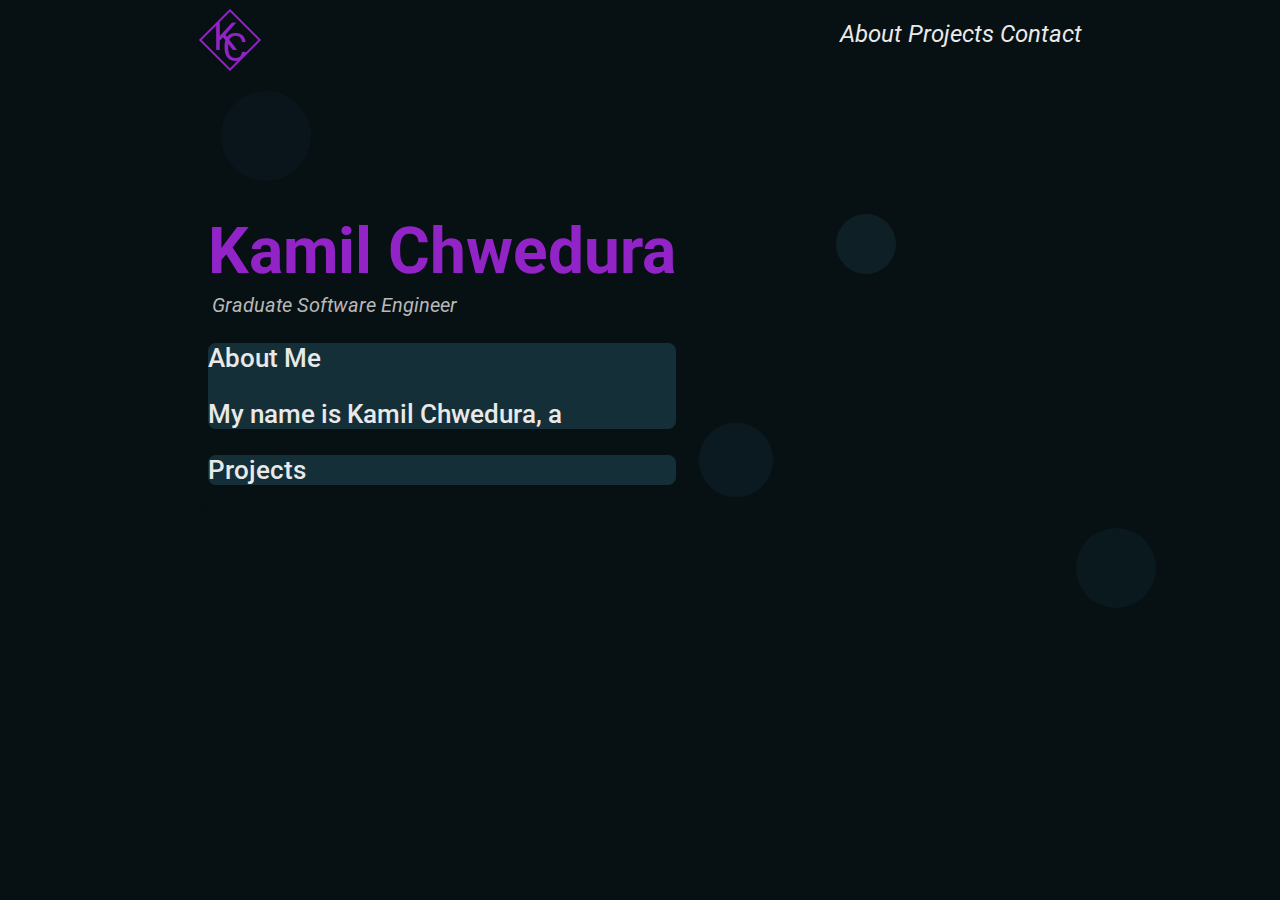
==== Portfolio/newindex.html @ 3097442c "Design Overhaul" ====
<!DOCTYPE html>
<html>
    <head>
        <title>Kamil's Portfolio</title>

        <link rel="stylesheet" href="css/dynamicstyling.css">
        <link rel="stylesheet" href="css/bubbles.css">

        <!-- Import "Roboto" Font -->
        <link rel="preconnect" href="https://fonts.googleapis.com">
        <link rel="preconnect" href="https://fonts.gstatic.com" crossorigin>
        <link href="https://fonts.googleapis.com/css2?family=Roboto:ital,wght@0,400;0,500;0,900;1,400;1,500;1,900&display=swap" rel="stylesheet">
    </head>
    <noscript>Looks like Javascript is disabled on your browsers, some website features may be missing or not working.</noscript>
    <body>
        <!-- Navigation Bar Div -->
        <img src="images/logo.png" class="logo">
        <div id="navbar">
            <a href="#about">About</a>
            <a href="#projects">Projects</a>
            <a href="#contact">Contact</a>
        </div>

        <!-- Inner Div, contains all main information -->
        <div id="innerDiv">
            <div id="intro">
                <h1 class="nameHighlight slideRight">Kamil Chwedura</h1>
                <h2 class="subtext slideRight">Graduate Software Engineer</h2>
            </div>
            
            <div id="about">
                <p>About Me</p>
                My name is Kamil Chwedura, a 
            </div>

            <div id="projects">
                <p>Projects</p>
                <p></p>
            </div>
            
            <div id="contact">

            </div>
        </div>

        <!-- Footer Bar Div -->
        <div id="footer">

        </div>

        <!-- Bubbling Effect -->
        <!-- Thanks to Asad Saeeduddin on StackOverflow for the demo: https://stackoverflow.com/a/13953712/9717264-->
        <div class="bubble x1"></div>
        <div class="bubble x2"></div>
        <div class="bubble x3"></div>
        <div class="bubble x4"></div>
        <div class="bubble x5"></div>

    </body>
</html>
---- Portfolio/css/dynamicstyling.css ----
/*
    Colour Palette
    Background: #071013
    Div Background: #152f38
    Text: #E9E9E9
    Highlights: #9223c6
    Subtext: #B8B8B8
*/

/* Defaults */
body {
    background-color: #071013;
    /* Set the default font to be "Roboto" Medium 500 Platinum*/
    font-family: "Roboto", sans-serif;
    font-weight: 500;
    font-style: normal;
    font-size: 26px;
    color: #E9E9E9;
    overflow: hidden;
}

div{
    background-color: #152f38;
    border-radius: 8px;
    margin: 8px;
}

/* Text Styling */
.nameHighlight {
    font-size: 64px;
    margin: 0;    
    color: #9223c6;
}

.highlighted{
    color: #9223c6;
}

.subtext{
    font-weight: 400;
    font-style: italic;
    font-size:20px;
    margin: 4px;
    color: #B8B8B8;
}

/* Div Styling */
/* Making an exception to inner and nav Divs for background colour*/
#innerDiv{
    background-color: #071013;
}
#navbar {
    background-color: #071013;
}
#intro {
    background-color: #071013;
}

/* Image Styling */
.logo {
    width: 64px;

    margin-left: 15%;
}

/* Navigation Bar Styling */
/* Desktop Styling */
@media screen and (min-width:1024px){
    #navbar {
        margin-top: 12px;
        margin-right: 15%;
        float: right;
        /* Text Styling */
        font-weight: 400;
        font-style: italic;
        font-size: 24px;
    }
    #navbar a {
        color: #E9E9E9;
        text-decoration: none;
        transition: color 0.3s ease;
    }
    #navbar a:hover{
        color: #9223c6;
    }
}
/* Mobile Styling */
@media screen and (max-width:1000px){

}

/* Inner Div Styling */
/* Desktop Styling */
@media screen and (min-width:1024px){
    #innerDiv{
        position: fixed;
        margin-top: 10%;
        margin-left: 15%;
    }
}
/* Mobile Styling */
@media screen and (max-width:1000px){

}

/* Animations */
.slideRight {
    animation: slideright 1.25s;
}
@keyframes slideright {
    from{
        margin-left: -200%;
        left: 300%;
    }
    to {
        margin-left: 0%;
        left: 100%;
    }
}
.slideLeft {
    animation: slideleft 1.25s;
}
@keyframes slideleft {
    from{
        margin-left: 400%;
        left: 300%;
    }
    to {
        margin-left: 0%;
        left: 100%;
    }
}
---- Portfolio/css/bubbles.css ----
.bubble{
    width: 100px;
    height: 100px;
    background: #152f38;
    border-radius: 200px;
    -moz-border-radius: 200px;
    -webkit-border-radius: 200px;
    position: relative;
}

.x1 {
    left: 200px;
    -webkit-transform: scale(0.9);
    -moz-transform: scale(0.9);
    transform: scale(0.9);
    opacity: 0.2;
    -webkit-animation: moveclouds 15s linear infinite, sideWays 4s ease-in-out infinite alternate;
    -moz-animation: moveclouds 15s linear infinite, sideWays 4s ease-in-out infinite alternate;
    -o-animation: moveclouds 15s linear infinite, sideWays 4s ease-in-out infinite alternate;
}

.x2 {
    left: 800px;
    -webkit-transform: scale(0.6);
    -moz-transform: scale(0.6);
    transform: scale(0.6);
    opacity: 0.5;
    -webkit-animation: moveclouds 25s linear infinite, sideWays 5s ease-in-out infinite alternate;
    -moz-animation: moveclouds 25s linear infinite, sideWays 5s ease-in-out infinite alternate;
    -o-animation: moveclouds 25s linear infinite, sideWays 5s ease-in-out infinite alternate;
}
.x3 {
    left: 1550px;
    -webkit-transform: scale(0.8);
    -moz-transform: scale(0.8);
    transform: scale(0.8);
    opacity: 0.3;
    -webkit-animation: moveclouds 20s linear infinite, sideWays 4s ease-in-out infinite alternate;
    -moz-animation: moveclouds 20s linear infinite, sideWays 4s ease-in-out infinite alternate;
    -o-animation: moveclouds 20s linear infinite, sideWays 4s ease-in-out infinite alternate;
}
.x4 {
    left: 670px;
    -webkit-transform: scale(0.75);
    -moz-transform: scale(0.75);
    transform: scale(0.75);
    opacity: 0.35;
    -webkit-animation: moveclouds 18s linear infinite, sideWays 2s ease-in-out infinite alternate;
    -moz-animation: moveclouds 18s linear infinite, sideWays 2s ease-in-out infinite alternate;
    -o-animation: moveclouds 18s linear infinite, sideWays 2s ease-in-out infinite alternate;
}
.x5 {
    left: 1050px;
    -webkit-transform: scale(0.8);
    -moz-transform: scale(0.8);
    transform: scale(0.8);
    opacity: 0.3; 
    -webkit-animation: moveclouds 7s linear infinite, sideWays 1s ease-in-out infinite alternate;
    -moz-animation: moveclouds 7s linear infinite, sideWays 1s ease-in-out infinite alternate;
    -o-animation: moveclouds 7s linear infinite, sideWays 1s ease-in-out infinite alternate;
}
@-webkit-keyframes moveclouds { 
    0% { 
        top: 500px;
    }
    100% { 
        top: -500px;
    }
}

@-webkit-keyframes sideWays { 
    0% { 
        margin-left:0px;
    }
    100% { 
        margin-left:50px;
    }
}

@-moz-keyframes moveclouds {     
    0% { 
        top: 500px;
    }

    100% { 
        top: -500px;
    }
}

@-moz-keyframes sideWays {
    0% {
        margin-left:0px;
    }
    100% {
        margin-left:50px;
    }
}
@-o-keyframes moveclouds {
    0% { 
        top: 500px;
    }
    100% { 
        top: -500px;
    }
}

@-o-keyframes sideWays {
    0% {
        margin-left:0px;
    }
    100% {
        margin-left:50px;
    }
}
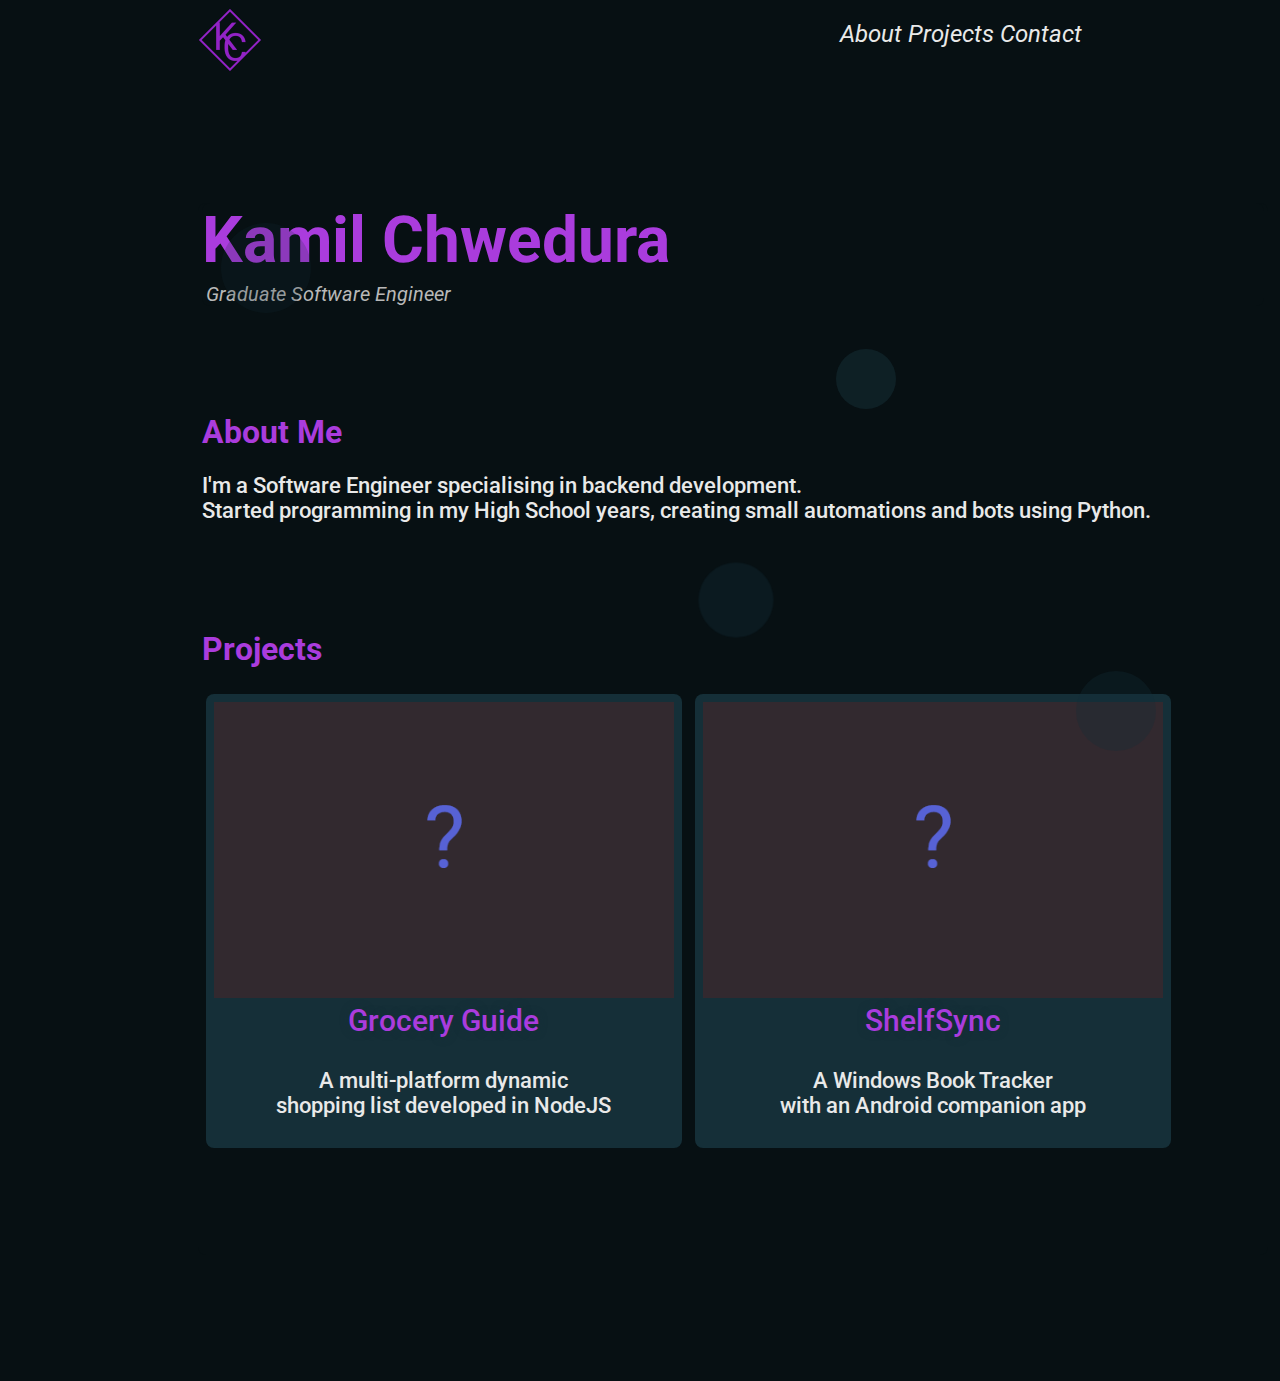
==== commit bed041ee: "Project Showcase" ====
--- a/Portfolio/newindex.html
+++ b/Portfolio/newindex.html
@@ -15,27 +15,38 @@
     <body>
         <!-- Navigation Bar Div -->
         <img src="images/logo.png" class="logo">
-        <div id="navbar">
+        <div id="navbar" class="divBackground">
             <a href="#about">About</a>
             <a href="#projects">Projects</a>
             <a href="#contact">Contact</a>
         </div>
 
         <!-- Inner Div, contains all main information -->
-        <div id="innerDiv">
-            <div id="intro">
-                <h1 class="nameHighlight slideRight">Kamil Chwedura</h1>
+        <div id="innerDiv" class="divBackground">
+            <div id="intro" class="divBackground">
+                <h1 class="nameText highlighted slideRight">Kamil Chwedura</h1>
                 <h2 class="subtext slideRight">Graduate Software Engineer</h2>
             </div>
-            
+        
             <div id="about">
-                <p>About Me</p>
-                My name is Kamil Chwedura, a 
+                <h1 class="topicText highlighted">About Me</h1>
+                <p>I'm a Software Engineer specialising in backend development.<br>
+                    Started programming in my High School years, creating small automations and bots using Python.
+                </p>
             </div>
 
             <div id="projects">
-                <p>Projects</p>
-                <p></p>
+                <h1 class="topicText highlighted">Projects</h1>
+                <div id="project">
+                    <img src="images/noimage.png" class="projectImage">
+                    <p class="projectTitle">Grocery Guide</p>
+                    <p class="projectDesc">A multi-platform dynamic <br>shopping list developed in NodeJS</p>
+                </div>
+                <div id="project">
+                    <img src="images/noimage.png" class="projectImage">
+                    <p class="projectTitle">ShelfSync</p>
+                    <p class="projectDesc">A Windows Book Tracker<br>with an Android companion app</p>
+                </div>
             </div>
             
             <div id="contact">
@@ -45,9 +56,6 @@
 
         <!-- Footer Bar Div -->
         <div id="footer">
-
-        </div>
-
         <!-- Bubbling Effect -->
         <!-- Thanks to Asad Saeeduddin on StackOverflow for the demo: https://stackoverflow.com/a/13953712/9717264-->
         <div class="bubble x1"></div>
@@ -55,6 +63,6 @@
         <div class="bubble x3"></div>
         <div class="bubble x4"></div>
         <div class="bubble x5"></div>
-
+        </div>
     </body>
 </html>--- a/Portfolio/css/dynamicstyling.css
+++ b/Portfolio/css/dynamicstyling.css
@@ -3,7 +3,7 @@
     Background: #071013
     Div Background: #152f38
     Text: #E9E9E9
-    Highlights: #9223c6
+    Highlights: #aa3cdd
     Subtext: #B8B8B8
 */
 
@@ -14,26 +14,21 @@
     font-family: "Roboto", sans-serif;
     font-weight: 500;
     font-style: normal;
-    font-size: 26px;
+    font-size: 22px;
     color: #E9E9E9;
-    overflow: hidden;
 }
 
 div{
-    background-color: #152f38;
+    /*background-color: #152f38;*/
     border-radius: 8px;
-    margin: 8px;
+    margin: 4px;
+    margin-bottom: 10%;
 }
 
 /* Text Styling */
-.nameHighlight {
+.nameText {
     font-size: 64px;
     margin: 0;    
-    color: #9223c6;
-}
-
-.highlighted{
-    color: #9223c6;
 }
 
 .subtext{
@@ -44,15 +39,17 @@
     color: #B8B8B8;
 }
 
+.topicText {
+    font-size: 32px;
+}
+
+.highlighted{
+    color: #aa3cdd;
+}
+
 /* Div Styling */
 /* Making an exception to inner and nav Divs for background colour*/
-#innerDiv{
-    background-color: #071013;
-}
-#navbar {
-    background-color: #071013;
-}
-#intro {
+.divBackground{
     background-color: #071013;
 }
 
@@ -61,6 +58,32 @@
     width: 64px;
 
     margin-left: 15%;
+}
+
+#footer {
+    position: fixed;
+    bottom: 0;
+}
+
+/* Project Div Styling */
+#project {
+    display: inline-block;
+    background-color: #152f38;
+    width: fit-content;
+    padding: 8px;
+    text-align: center;
+}
+.projectTitle {
+    margin-top: 0;
+    font-size: 30px;
+    color: #aa3cdd;
+    text-shadow: 0px 0px 8px #152f38;
+}
+.projectDesc {
+    margin-top: 0;
+}
+.projectImage {
+    width: 460px;
 }
 
 /* Navigation Bar Styling */
@@ -81,7 +104,7 @@
         transition: color 0.3s ease;
     }
     #navbar a:hover{
-        color: #9223c6;
+        color: #aa3cdd;
     }
 }
 /* Mobile Styling */
@@ -93,7 +116,6 @@
 /* Desktop Styling */
 @media screen and (min-width:1024px){
     #innerDiv{
-        position: fixed;
         margin-top: 10%;
         margin-left: 15%;
     }
--- a/Portfolio/css/bubbles.css
+++ b/Portfolio/css/bubbles.css
@@ -3,63 +3,41 @@
     height: 100px;
     background: #152f38;
     border-radius: 200px;
-    -moz-border-radius: 200px;
-    -webkit-border-radius: 200px;
     position: relative;
 }
 
 .x1 {
     left: 200px;
-    -webkit-transform: scale(0.9);
-    -moz-transform: scale(0.9);
     transform: scale(0.9);
     opacity: 0.2;
-    -webkit-animation: moveclouds 15s linear infinite, sideWays 4s ease-in-out infinite alternate;
-    -moz-animation: moveclouds 15s linear infinite, sideWays 4s ease-in-out infinite alternate;
-    -o-animation: moveclouds 15s linear infinite, sideWays 4s ease-in-out infinite alternate;
+    animation: moveclouds 15s linear infinite, sideWays 4s ease-in-out infinite alternate;
 }
 
 .x2 {
     left: 800px;
-    -webkit-transform: scale(0.6);
-    -moz-transform: scale(0.6);
     transform: scale(0.6);
     opacity: 0.5;
-    -webkit-animation: moveclouds 25s linear infinite, sideWays 5s ease-in-out infinite alternate;
-    -moz-animation: moveclouds 25s linear infinite, sideWays 5s ease-in-out infinite alternate;
-    -o-animation: moveclouds 25s linear infinite, sideWays 5s ease-in-out infinite alternate;
+    animation: moveclouds 25s linear infinite, sideWays 5s ease-in-out infinite alternate;
 }
 .x3 {
     left: 1550px;
-    -webkit-transform: scale(0.8);
-    -moz-transform: scale(0.8);
     transform: scale(0.8);
     opacity: 0.3;
-    -webkit-animation: moveclouds 20s linear infinite, sideWays 4s ease-in-out infinite alternate;
-    -moz-animation: moveclouds 20s linear infinite, sideWays 4s ease-in-out infinite alternate;
-    -o-animation: moveclouds 20s linear infinite, sideWays 4s ease-in-out infinite alternate;
+    animation: moveclouds 20s linear infinite, sideWays 4s ease-in-out infinite alternate;
 }
 .x4 {
     left: 670px;
-    -webkit-transform: scale(0.75);
-    -moz-transform: scale(0.75);
     transform: scale(0.75);
     opacity: 0.35;
-    -webkit-animation: moveclouds 18s linear infinite, sideWays 2s ease-in-out infinite alternate;
-    -moz-animation: moveclouds 18s linear infinite, sideWays 2s ease-in-out infinite alternate;
-    -o-animation: moveclouds 18s linear infinite, sideWays 2s ease-in-out infinite alternate;
+    animation: moveclouds 18s linear infinite, sideWays 2s ease-in-out infinite alternate;
 }
 .x5 {
     left: 1050px;
-    -webkit-transform: scale(0.8);
-    -moz-transform: scale(0.8);
     transform: scale(0.8);
     opacity: 0.3; 
-    -webkit-animation: moveclouds 7s linear infinite, sideWays 1s ease-in-out infinite alternate;
-    -moz-animation: moveclouds 7s linear infinite, sideWays 1s ease-in-out infinite alternate;
-    -o-animation: moveclouds 7s linear infinite, sideWays 1s ease-in-out infinite alternate;
+    animation: moveclouds 7s linear infinite, sideWays 1s ease-in-out infinite alternate;
 }
-@-webkit-keyframes moveclouds { 
+@keyframes moveclouds { 
     0% { 
         top: 500px;
     }
@@ -68,51 +46,11 @@
     }
 }
 
-@-webkit-keyframes sideWays { 
+@keyframes sideWays { 
     0% { 
         margin-left:0px;
     }
     100% { 
         margin-left:50px;
     }
-}
-
-@-moz-keyframes moveclouds {     
-    0% { 
-        top: 500px;
-    }
-
-    100% { 
-        top: -500px;
-    }
-}
-
-@-moz-keyframes sideWays {
-    0% {
-        margin-left:0px;
-    }
-    100% {
-        margin-left:50px;
-    }
-}
-@-o-keyframes moveclouds {
-    0% { 
-        top: 500px;
-    }
-    100% { 
-        top: -500px;
-    }
-}
-
-@-o-keyframes sideWays {
-    0% {
-        margin-left:0px;
-    }
-    100% {
-        margin-left:50px;
-    }
-}
-
-
-
-
+}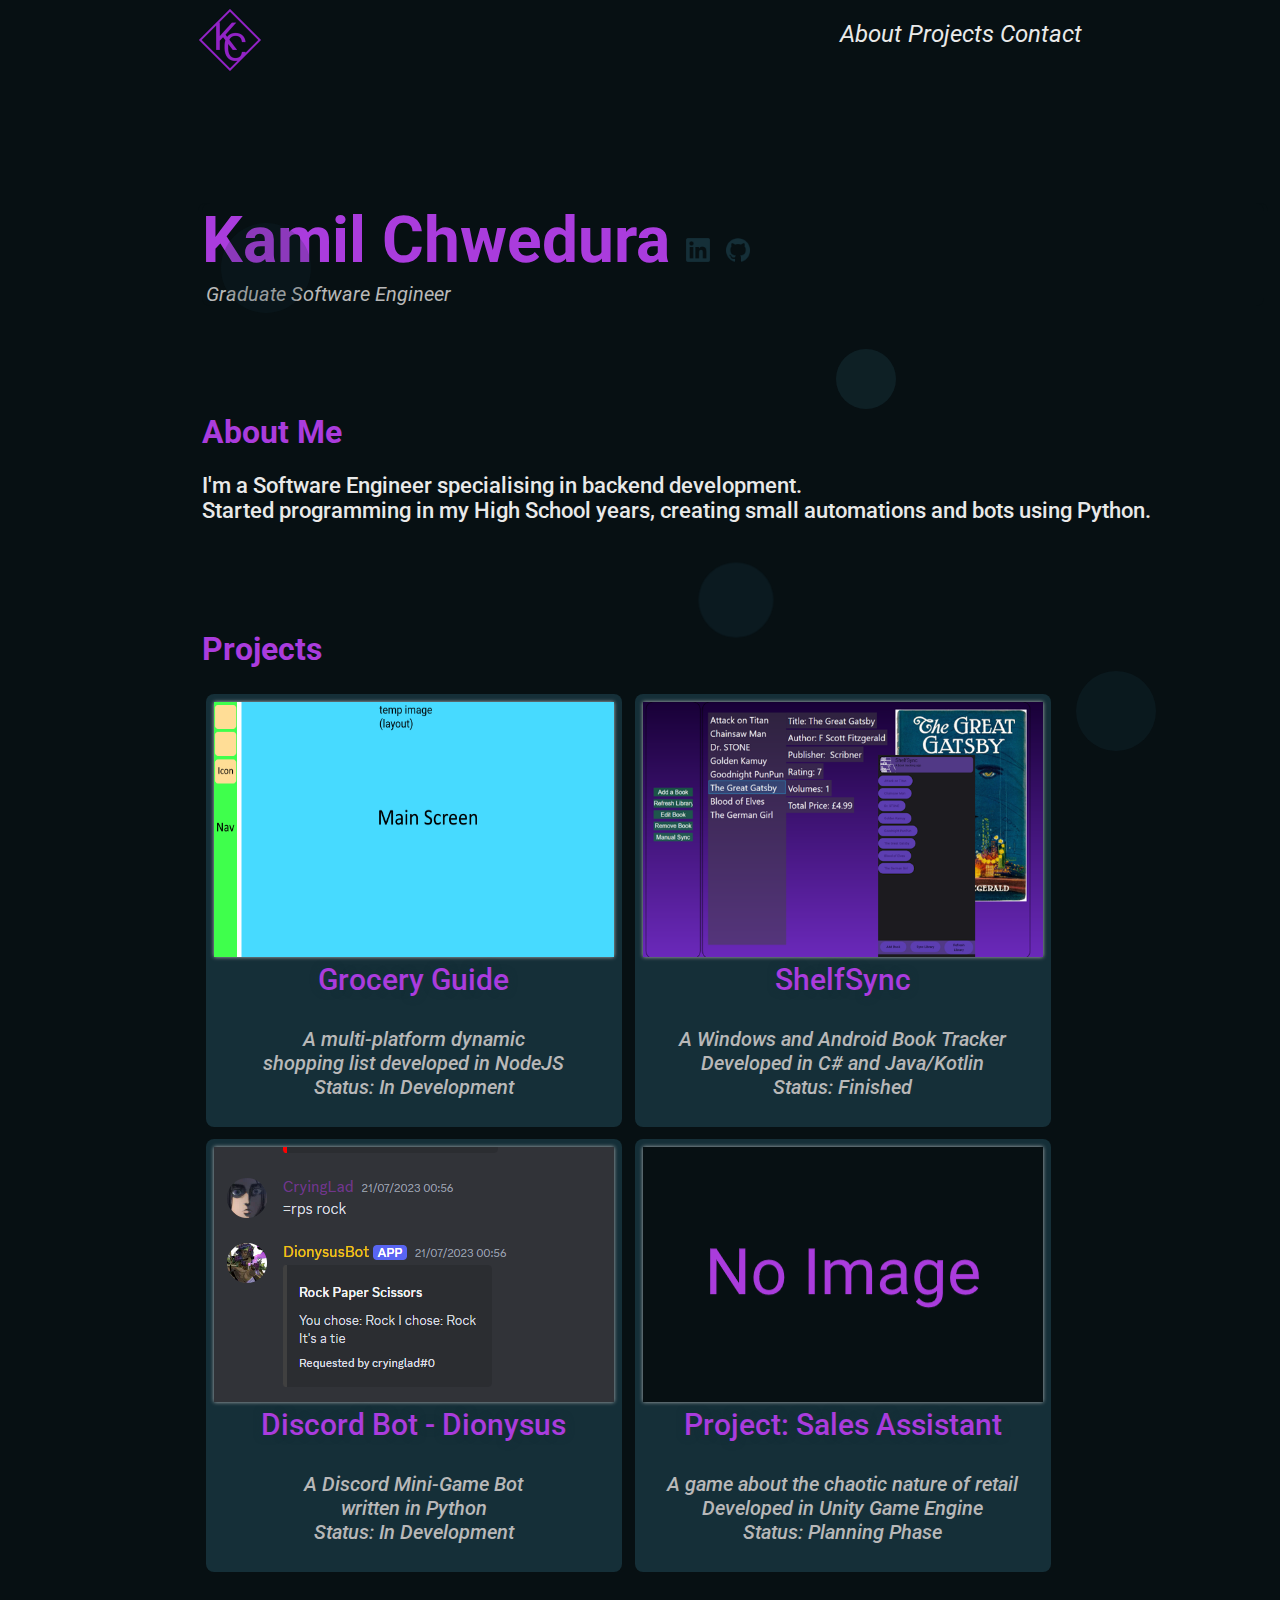
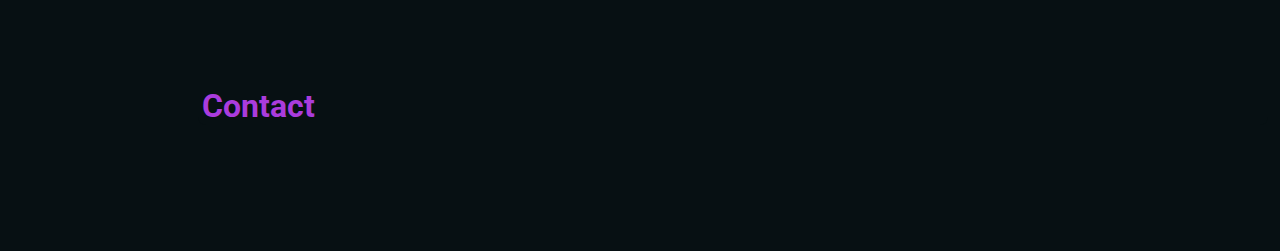
==== commit 1e548f22: "Images" ====
--- a/Portfolio/newindex.html
+++ b/Portfolio/newindex.html
@@ -2,6 +2,8 @@
 <html>
     <head>
         <title>Kamil's Portfolio</title>
+
+        <link rel="icon" type="image/png" href="images/logo.png">
 
         <link rel="stylesheet" href="css/dynamicstyling.css">
         <link rel="stylesheet" href="css/bubbles.css">
@@ -24,7 +26,9 @@
         <!-- Inner Div, contains all main information -->
         <div id="innerDiv" class="divBackground">
             <div id="intro" class="divBackground">
-                <h1 class="nameText highlighted slideRight">Kamil Chwedura</h1>
+                <h1 class="nameText highlighted slideRight">Kamil Chwedura
+                <a href="https://www.linkedin.com/in/kamil-c-11b98319b/" title="Kamil Chwedura"><img src="images/linkedin.png" width=24px></a>
+                <a href="https://github.com/KamilChwe" title="KamilChwe"><img src="images/github.png" width=24px></a></h1>
                 <h2 class="subtext slideRight">Graduate Software Engineer</h2>
             </div>
         
@@ -38,19 +42,29 @@
             <div id="projects">
                 <h1 class="topicText highlighted">Projects</h1>
                 <div id="project">
-                    <img src="images/noimage.png" class="projectImage">
+                    <img src="images/ggtempimage.png" class="projectImage">
                     <p class="projectTitle">Grocery Guide</p>
-                    <p class="projectDesc">A multi-platform dynamic <br>shopping list developed in NodeJS</p>
+                    <p class="projectDesc">A multi-platform dynamic <br>shopping list developed in NodeJS<br>Status: In Development</p>
+                </div>
+                <div id="project">
+                    <img src="images/ShelfSyncB.png" class="projectImage">
+                    <p class="projectTitle">ShelfSync</p>
+                    <p class="projectDesc">A Windows and Android Book Tracker<br>Developed in C# and Java/Kotlin<br>Status: Finished</p>
+                </div>
+                <div id="project">
+                    <img src="images/dionysusbot.png" class="projectImage">
+                    <p class="projectTitle">Discord Bot - Dionysus</p>
+                    <p class="projectDesc">A Discord Mini-Game Bot<br>written in Python<br>Status: In Development</p>
                 </div>
                 <div id="project">
                     <img src="images/noimage.png" class="projectImage">
-                    <p class="projectTitle">ShelfSync</p>
-                    <p class="projectDesc">A Windows Book Tracker<br>with an Android companion app</p>
+                    <p class="projectTitle">Project: Sales Assistant</p>
+                    <p class="projectDesc">A game about the chaotic nature of retail<br>Developed in Unity Game Engine<br>Status: Planning Phase</p>
                 </div>
             </div>
             
             <div id="contact">
-
+                <h1 class="topicText highlighted">Contact</h1>
             </div>
         </div>
 
--- a/Portfolio/css/dynamicstyling.css
+++ b/Portfolio/css/dynamicstyling.css
@@ -8,6 +8,10 @@
 */
 
 /* Defaults */
+html {
+    scroll-behavior: smooth;
+}
+
 body {
     background-color: #071013;
     /* Set the default font to be "Roboto" Medium 500 Platinum*/
@@ -72,6 +76,7 @@
     width: fit-content;
     padding: 8px;
     text-align: center;
+    margin-bottom: 8px;
 }
 .projectTitle {
     margin-top: 0;
@@ -81,9 +86,14 @@
 }
 .projectDesc {
     margin-top: 0;
+    color: #B8B8B8;
+    font-size: 20px;
+    font-style: italic;
 }
 .projectImage {
-    width: 460px;
+    width: 400px;
+    height: 255px;
+    box-shadow: 0px 0px 4px#B8B8B8;
 }
 
 /* Navigation Bar Styling */
